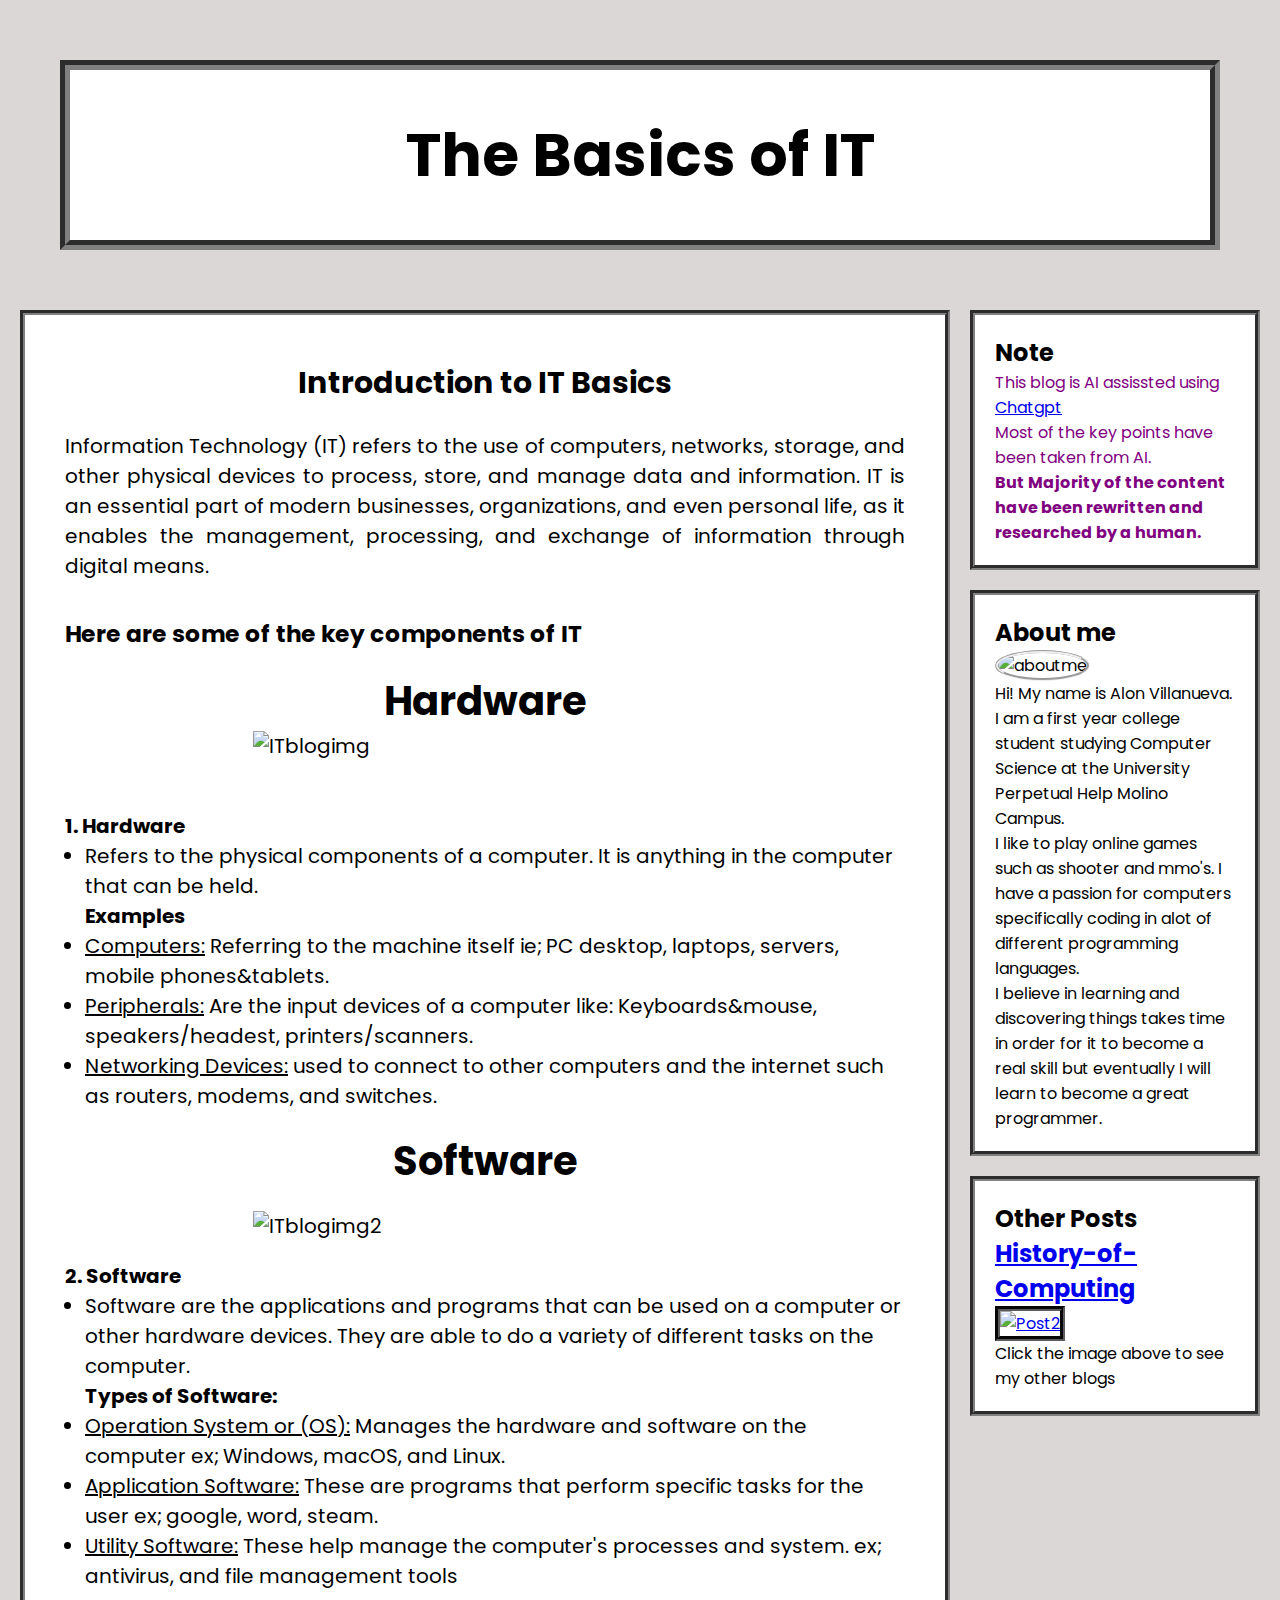
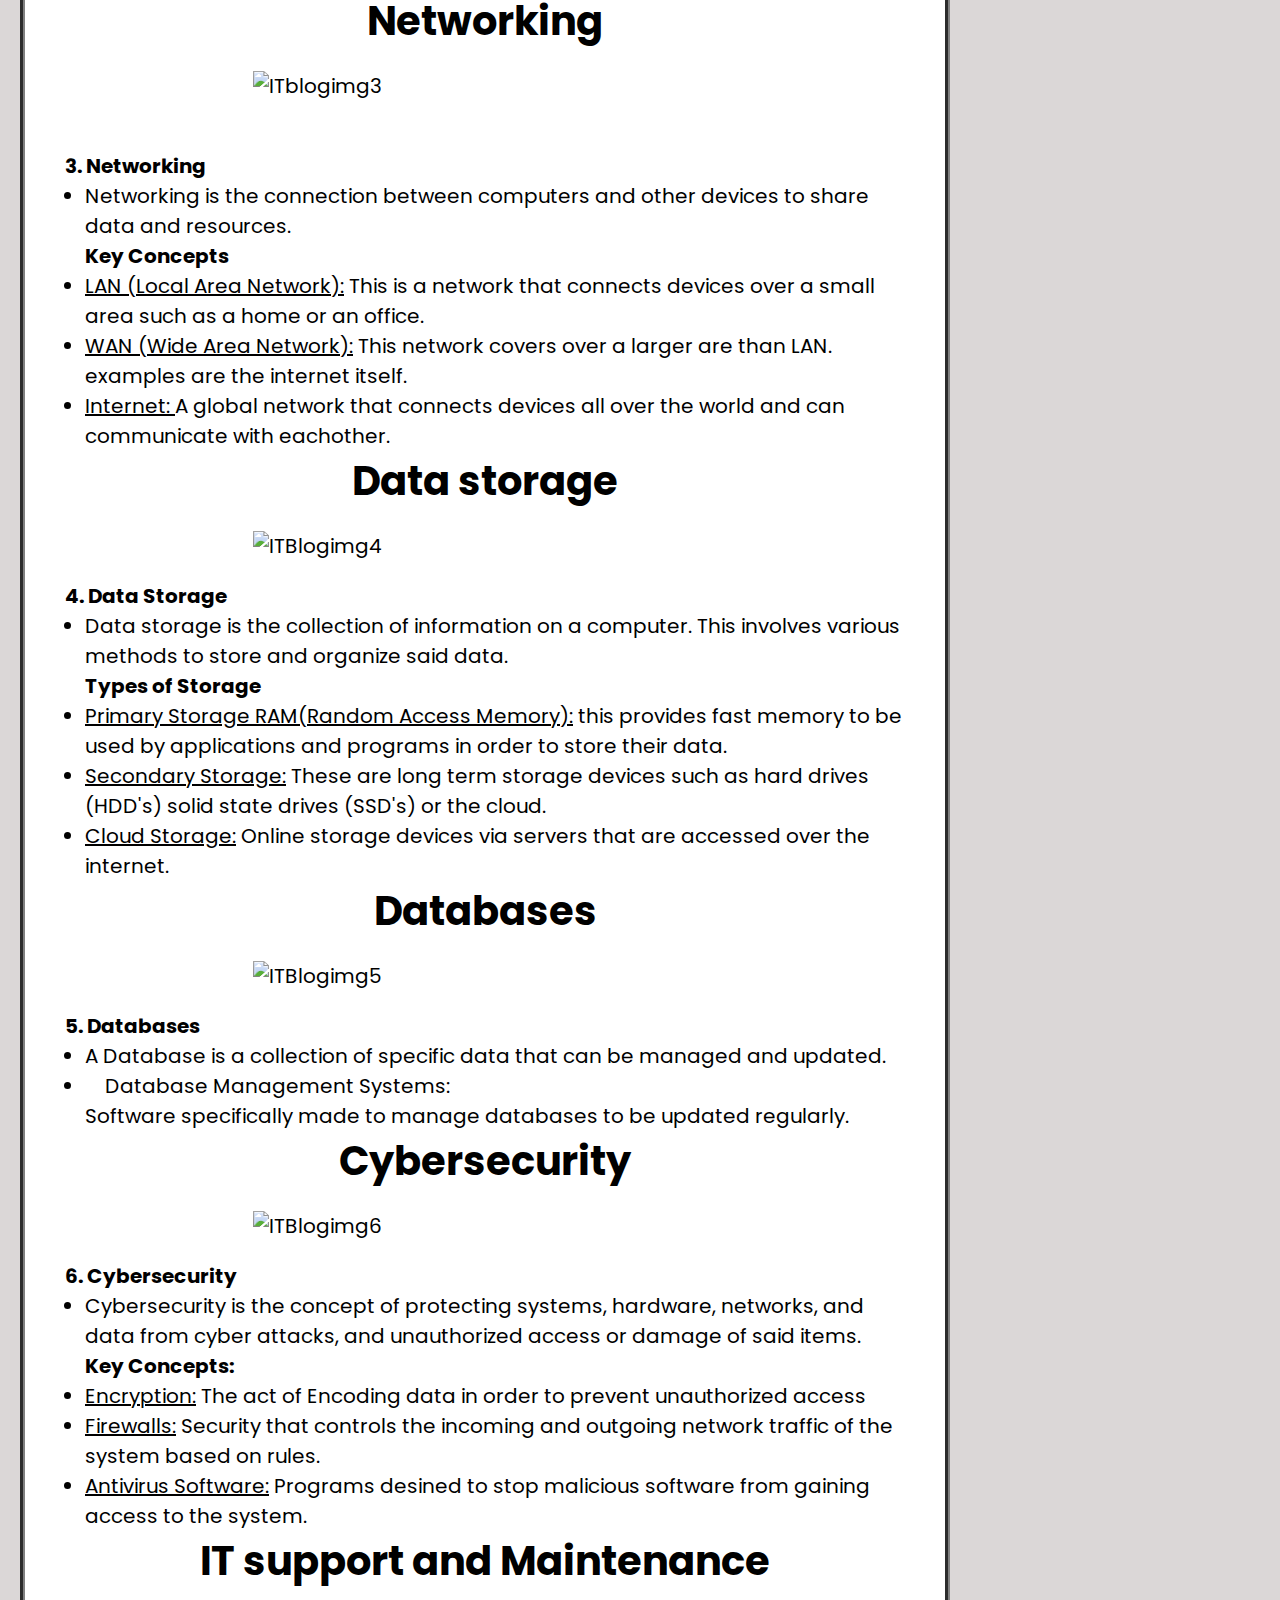
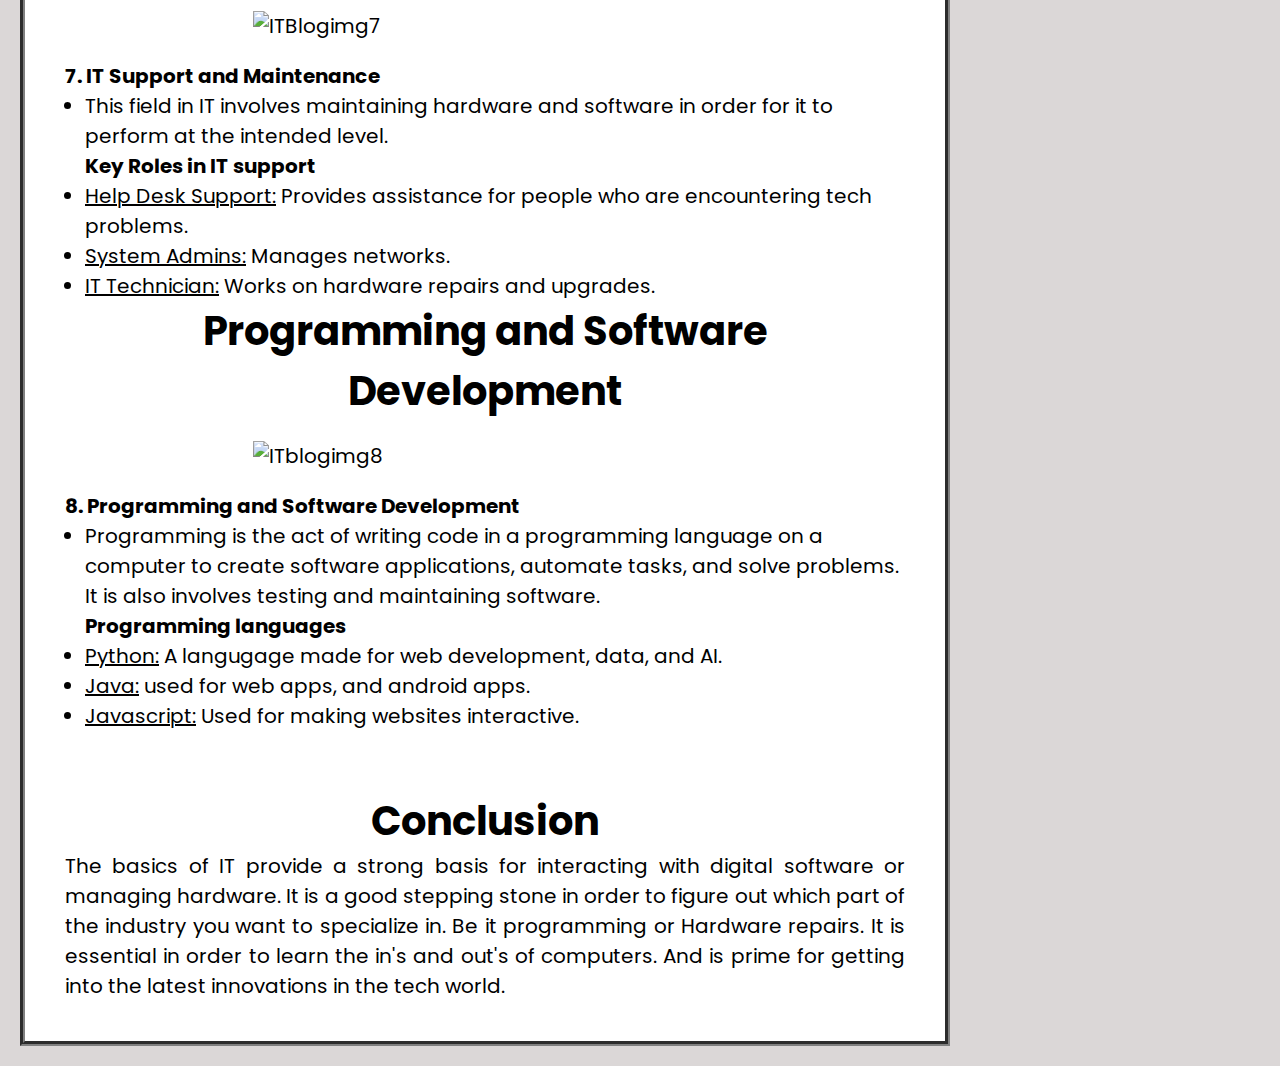
==== The basics of IT.html @ 5432d049 "Add files via upload" ====
<!DOCTYPE html>
<html lang="en">
<head>
    <meta charset="UTF-8">
    <meta name="viewport" content="width=device-width, initial-scale=1.0">
    <title>The Basics of IT</title>

    <!--Stylesheet-->
    <link rel="stylesheet" href="style.css"/>

    <!--Poppins-->
    <link rel="preconnect" href="https://fonts.googleapis.com">
    <link rel="preconnect" href="https://fonts.gstatic.com" crossorigin>
    <link href="https://fonts.googleapis.com/css2?family=Poppins:ital,wght@0,100;0,200;0,300;0,400;0,500;0,600;0,700;0,800;0,900;1,100;1,200;1,300;1,400;1,500;1,600;1,700;1,800;1,900&display=swap" rel="stylesheet">
</head>

<body>
    <!--Title-->

    <div class = "header_box">
        <h2>The Basics of IT</h2>
    </div>

<!--Blog-->
<div class="blog">
    <div class="leftcolumn">
        <div class="container">
            <!--Blog header-->
                <div class="blog_header">
                    <h2>Introduction to IT Basics</h2>
                </div>
                <!--header-->
                <div class="IT_blog_text">
                    <p>Information Technology (IT) refers to the use of computers, networks, storage, and other physical devices to process, store, and manage data and information. IT is an essential part of modern businesses, organizations, and even personal life, as it enables the management, processing, and exchange of information through digital means.</p>
                    <h3><br>Here are some of the key components of IT<br></h3>
                    <!--blog image-->
                    <div class="blog_image">
                        <h1>Hardware</h1>
                        <img src="computer-hardware.jpg" alt="ITblogimg">
                    </div>
                    <h4><br>1. Hardware</h4>
                    <ul>
                        <li>Refers to the physical components of a computer. It is anything in the computer that can be held.</li>
                        <b>Examples</b>
                        <li><u>Computers:</u> Referring to the machine itself ie; PC desktop, laptops, servers, mobile phones&tablets. </li>
                        <li><u>Peripherals:</u> Are the input devices of a computer like: Keyboards&mouse, speakers/headest, printers/scanners.</li>
                        <li><u>Networking Devices:</u> used to connect to other computers and the internet such as routers, modems, and switches.</li>
                    </ul>
                </div>           

            <!--blog text and images-->
            <div class="IT_blog_text">
                        <h1>Software</h1>
                <div class="blog_image">
                    <img src="Software.jpg" alt="ITblogimg2"> 
                </div>
                    <h4>2. Software</h4>
                <ul>
                    <li>Software are the applications and programs that can be used on a computer or other hardware devices. They are able to do a variety of different tasks on the computer.</li>
                    <h4>Types of Software:</h4>
                    <li><u>Operation System or (OS):</u> Manages the hardware and software on the computer ex; Windows, macOS, and Linux.</li>
                    <li><u>Application Software:</u> These are programs that perform specific tasks for the user ex; google, word, steam.</li>
                    <li><u>Utility Software:</u> These help manage the computer's processes and system. ex; antivirus, and file management tools</li>
                </ul>
                        <h1>Networking</h1>
                    <div class="blog_image">
                        <img src="Networking.jpg" alt="ITblogimg3">
                    </div>
                    <h4><br>3. Networking</h4>
                    <ul>
                        <li>Networking is the connection between computers and other devices to share data and resources.</li>
                        <h4>Key Concepts</h4>
                        <li><u>LAN (Local Area Network):</u> This is a network that connects devices over a small area such as a home or an office.</li>
                        <li><u>WAN (Wide Area Network):</u> This network covers over a larger are than LAN. examples are the internet itself.</li>
                        <li><u>Internet: </u> A global network that connects devices all over the world and can communicate with eachother.</li>
                    </ul>
                    
                    <h1>Data storage</h1>
                    <div class="blog_image">
                        <img src="Data-Storage-Devices.png" alt="ITBlogimg4">
                    </div>
                    <h4>4. Data Storage</h4>
                    <ul>
                        <li>Data storage is the collection of information on a computer. This involves various methods to store and organize said data.</li>
                        <h4>Types of Storage</h4>
                        <li><u>Primary Storage RAM(Random Access Memory):</u> this provides fast memory to be used by applications and programs in order to store their data.</li>
                        <li><u>Secondary Storage:</u> These are long term storage devices such as hard drives (HDD's) solid state drives (SSD's) or the cloud.</li>
                        <li><u>Cloud Storage:</u> Online storage devices via servers that are accessed over the internet.</li>
                    </ul>

                    <h1>Databases</h1>
                    <div class="blog_image">
                        <img src="Databases.png" alt="ITBlogimg5">
                    </div>
                    <h4>5. Databases</h4>
                    <ul>
                        <li>A Database is a collection of specific data that can be managed and updated.</li>
                        <li><ul>Database Management Systems:</ul> Software specifically made to manage databases to be updated regularly.</li>
                    </ul>

                    <h1>Cybersecurity</h1>
                    <div class="blog_image">
                        <img src="Cybersecurity.jpg" alt="ITBlogimg6">
                    </div>
                    <h4>6. Cybersecurity</h4>
                    <ul>
                        <li>Cybersecurity is the concept of protecting systems, hardware, networks, and data from cyber attacks, and unauthorized access or damage of said items.</li>
                        <h4>Key Concepts:</h4>
                        <li><u>Encryption:</u> The act of Encoding data in order to prevent unauthorized access</li>
                        <li><u>Firewalls:</u> Security that controls the incoming and outgoing network traffic of the system based on rules.</li>
                        <li><u>Antivirus Software:</u> Programs desined to stop malicious software from gaining access to the system.</li>
                    </ul>

                    <h1>IT support and Maintenance</h1>
                    <div class="blog_image">
                        <img src="IT support.jpg" alt="ITBlogimg7">
                     </div>
                     <h4>7. IT Support and Maintenance</h4>
                     <ul>
                        <li>This field in IT involves maintaining hardware and software in order for it to perform at the intended level.</li>
                        <h4>Key Roles in IT support</h4>
                        <li><u>Help Desk Support:</u> Provides assistance for people who are encountering tech problems.</li>
                        <li><u>System Admins:</u> Manages networks.</li>
                        <li><u>IT Technician:</u> Works on hardware repairs and upgrades.</li>
                     </ul>

                     <h1>Programming and Software Development</h1>
                     <div class="blog_image">
                        <img src="Programming languages.jpg" alt="ITblogimg8">
                     </div>
                     <h4>8. Programming and Software Development</h4>
                     <ul>
                        <li>Programming is the act of writing code in a programming language on a computer to create software applications, automate tasks, and solve problems. It is also involves testing and maintaining software.</li>
                        <h4>Programming languages</h4>
                        <li><u>Python:</u> A langugage made for web development, data, and AI.</li>
                        <li><u>Java:</u> used for web apps, and android apps.</li>
                        <li><u>Javascript:</u> Used for making websites interactive. <br></li>
                    </ul>

                    <h1><br>Conclusion</h1>
                    <p>The basics of IT provide a strong basis for interacting with digital software or managing hardware. It is a good stepping stone in order to figure out which part of the industry you want to specialize in. Be it programming or Hardware repairs. It is essential in order to learn the in's and out's of computers. And is prime for getting into the latest innovations in the tech world.</p>
            </div>
        </div>    
    </div>
    <div class="rightcolumn">
        <div class="container">
            <h2>Note</h2>
            <div class="note">
            <p>This blog is AI assissted using <a href="https://chatgpt.com"><u>Chatgpt</u></a> <br> Most of the key points have been taken from AI. <br> <b>But Majority of the content have been rewritten and researched by a human.</b></p>
            </div>
        </div>
        <div class="container">
            <h2>About me</h2>
            <div class="abtmeimg">
                <img src="selfie.jpg" width="200px" alt="aboutme">
            </div>
            <p>Hi! My name is Alon Villanueva. I am a first year college student studying Computer Science at the University Perpetual Help Molino Campus. <br> I like to play online games such as shooter and mmo's. I have a passion for computers specifically coding in alot of different programming languages. <br> I believe in learning and discovering things takes time in order for it to become a real skill but eventually I will learn to become a great programmer.</p>
        </div>
        <div class="container">
            <h2>Other Posts</h2>
            <div class="Otherposts">
            <a href="The history of Computing.html">
                <h2>History-of-Computing</h2>
            <img src="History-of-Computing.jpg" alt="Post2">
            </a>
            <p>Click the image above to see my other blogs</p>
        </div>
        </div>
    </div>
</div> 
</body>
</html>
---- style.css ----
*{
    box-sizing: border-box;
    margin: 0px; 
    padding: 0px;
}
body{
    font-family: poppins;
    background: #dbd7d7;
    padding: 20px;
}
.header_box {
    justify-content: center;
    text-align: center;
    margin: 40px;
    padding: 40px;
    border: 10px solid grey;
    border-style: groove;
    background: white;
    font-size: 40px;
}


/*--blog history--*/

.leftcolumn {   
    float: left;
    width: 75%;
  }
  
  /* Right column */
.rightcolumn {
    float: left;
    width: 25%;
    padding-left: 20px;
  }

  
.container{
    background-color: white;
    padding: 20px;
    margin-top: 20px;
    border: 5px solid grey;
    border-style: groove;
}
.blog:after{
    content: "";
    display: table;
    clear: both;
}
.blog_header  {
     text-align: center;
     padding: 25px;
     font-size: 20px;
}
.blog_image{
    width: 60%;
    margin-left: auto;
    margin-right: auto;
    padding: 20px;
    object-position: center;
}
.blog_text{
    text-align: center;
    padding: 20px;
}
.blog_text li {
    list-style: none;
    text-align: center;
}
.blog_text h3{
    padding: 15px;
}
.footer {
    padding: 20px;
    text-align: center;
    background: white;
    border: 1px solid black;
    margin-top: 20px;
  }
.note p{
    color: purple;
}
.blog_image img{
    width: 600px;
    height: 300px;
    object-position: center;
}

/*--IT--*/

.IT_blog_text {
    text-align: justify;
    margin-left: 20px;
    margin-right: 20px;
    margin-bottom: 20px;
    font-size: 20px;
}
.IT_blog_text h1{
    text-align: center;
}
.IT_blog_text ul{
    text-align: left;
    margin-left: 20px;
}
.abtmeimg img {
    align-items: center;
    width: 200px;
    border-radius: 50%;
    border-style: groove;
}
.Otherposts img {
    width: 300px;
    border: solid rgb(92, 92, 92) 5px;
    border-style: groove;
}
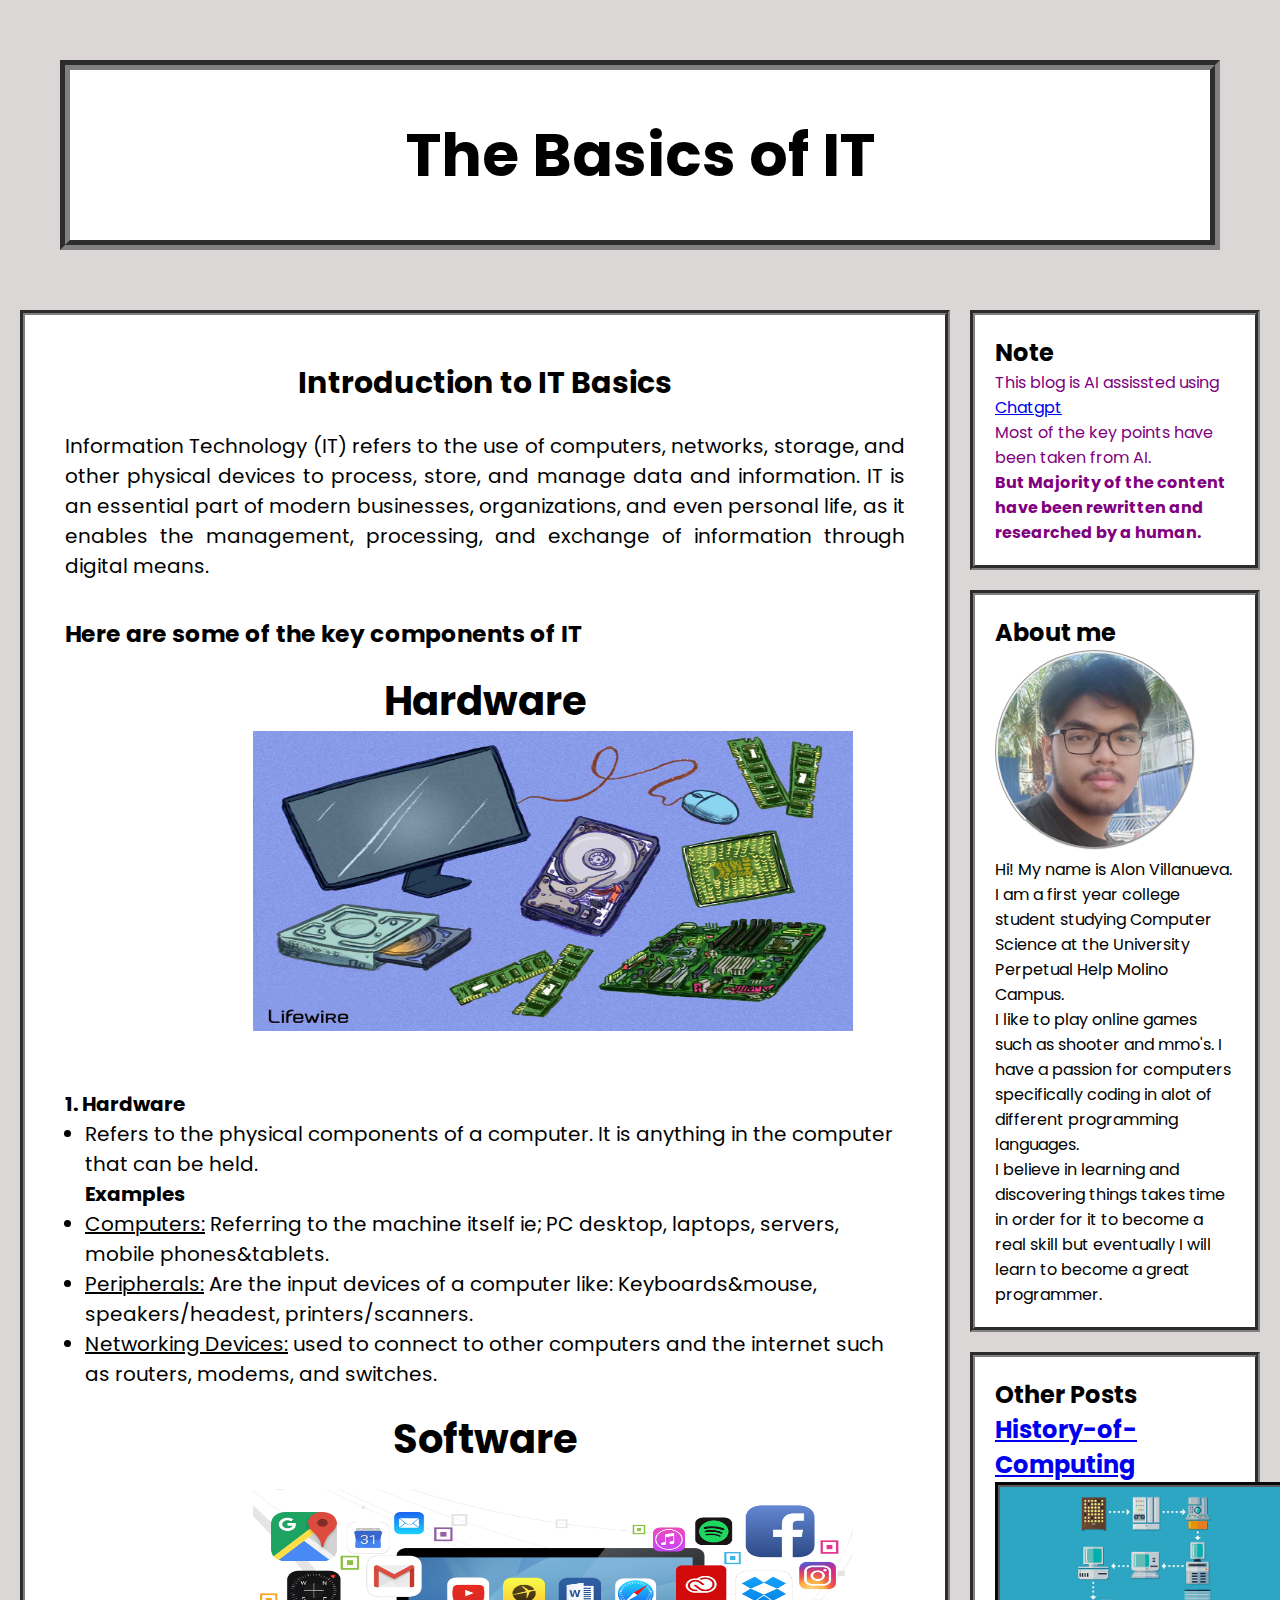
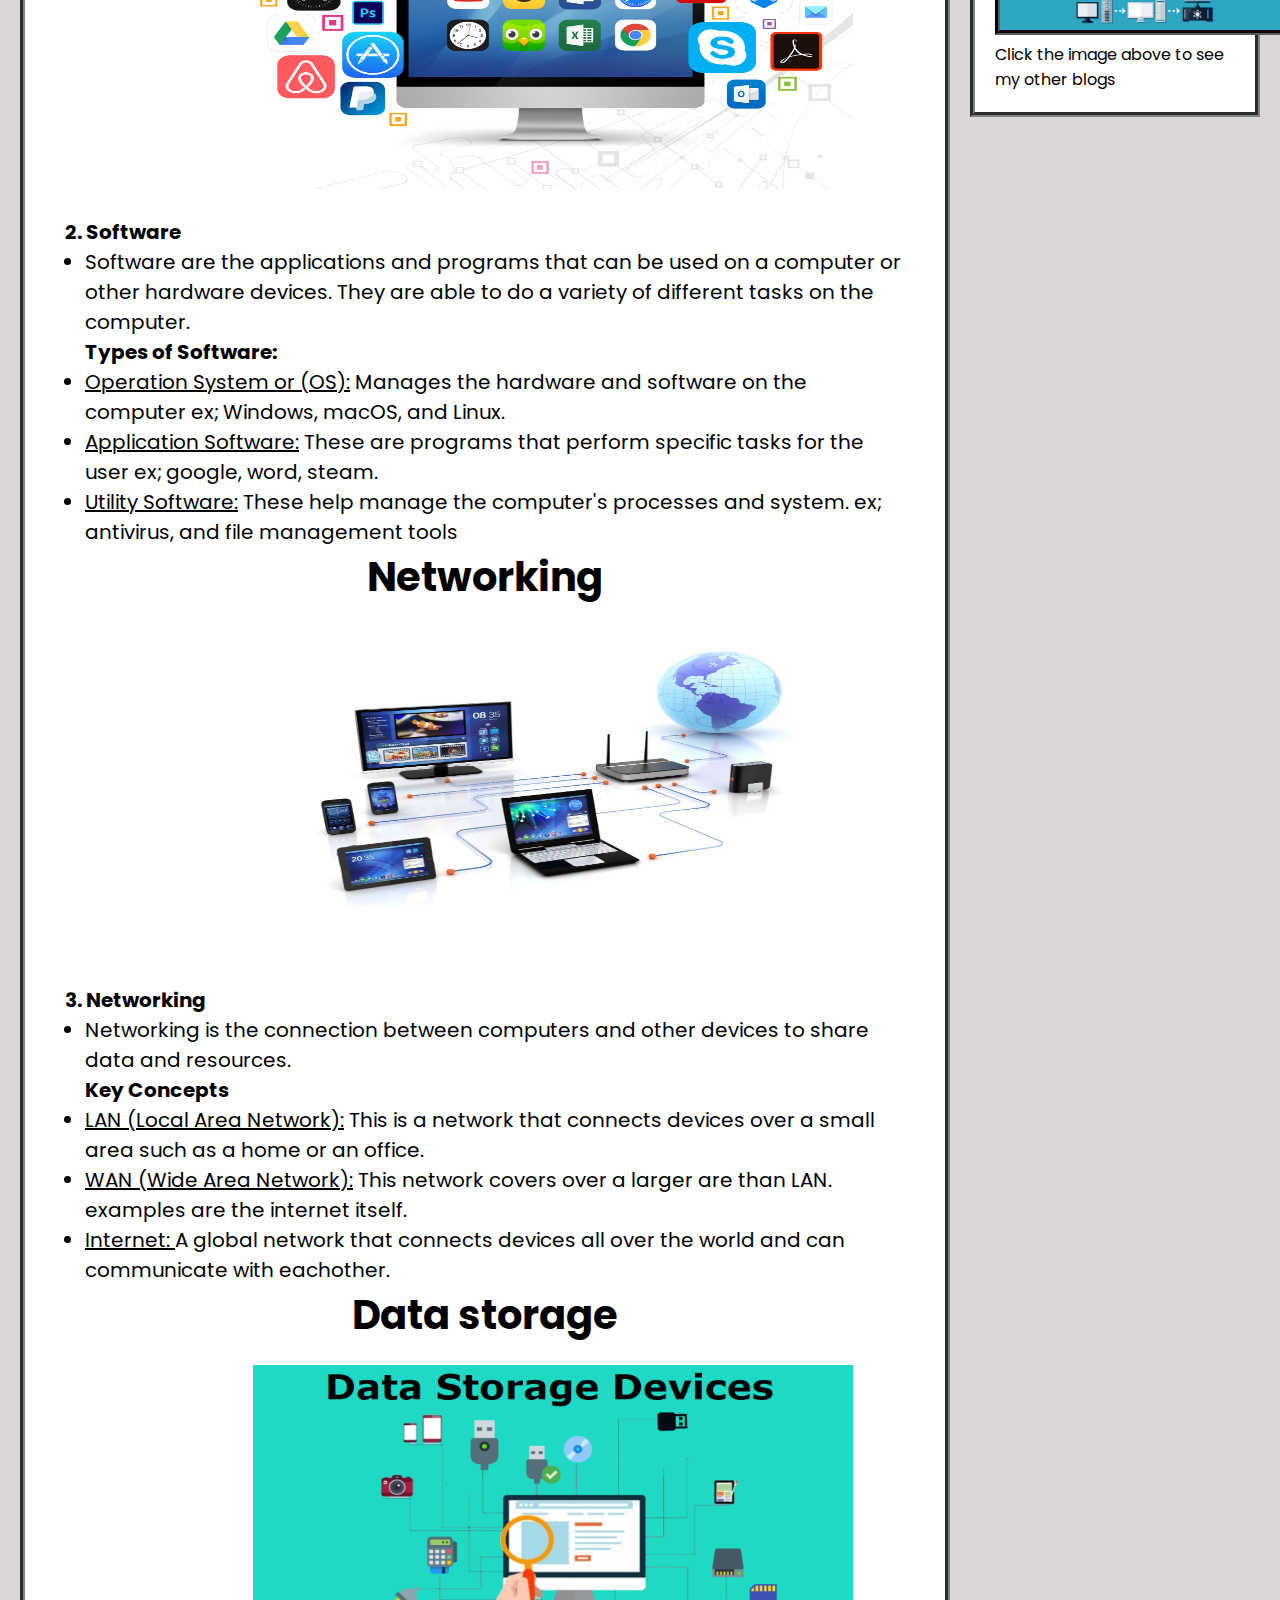
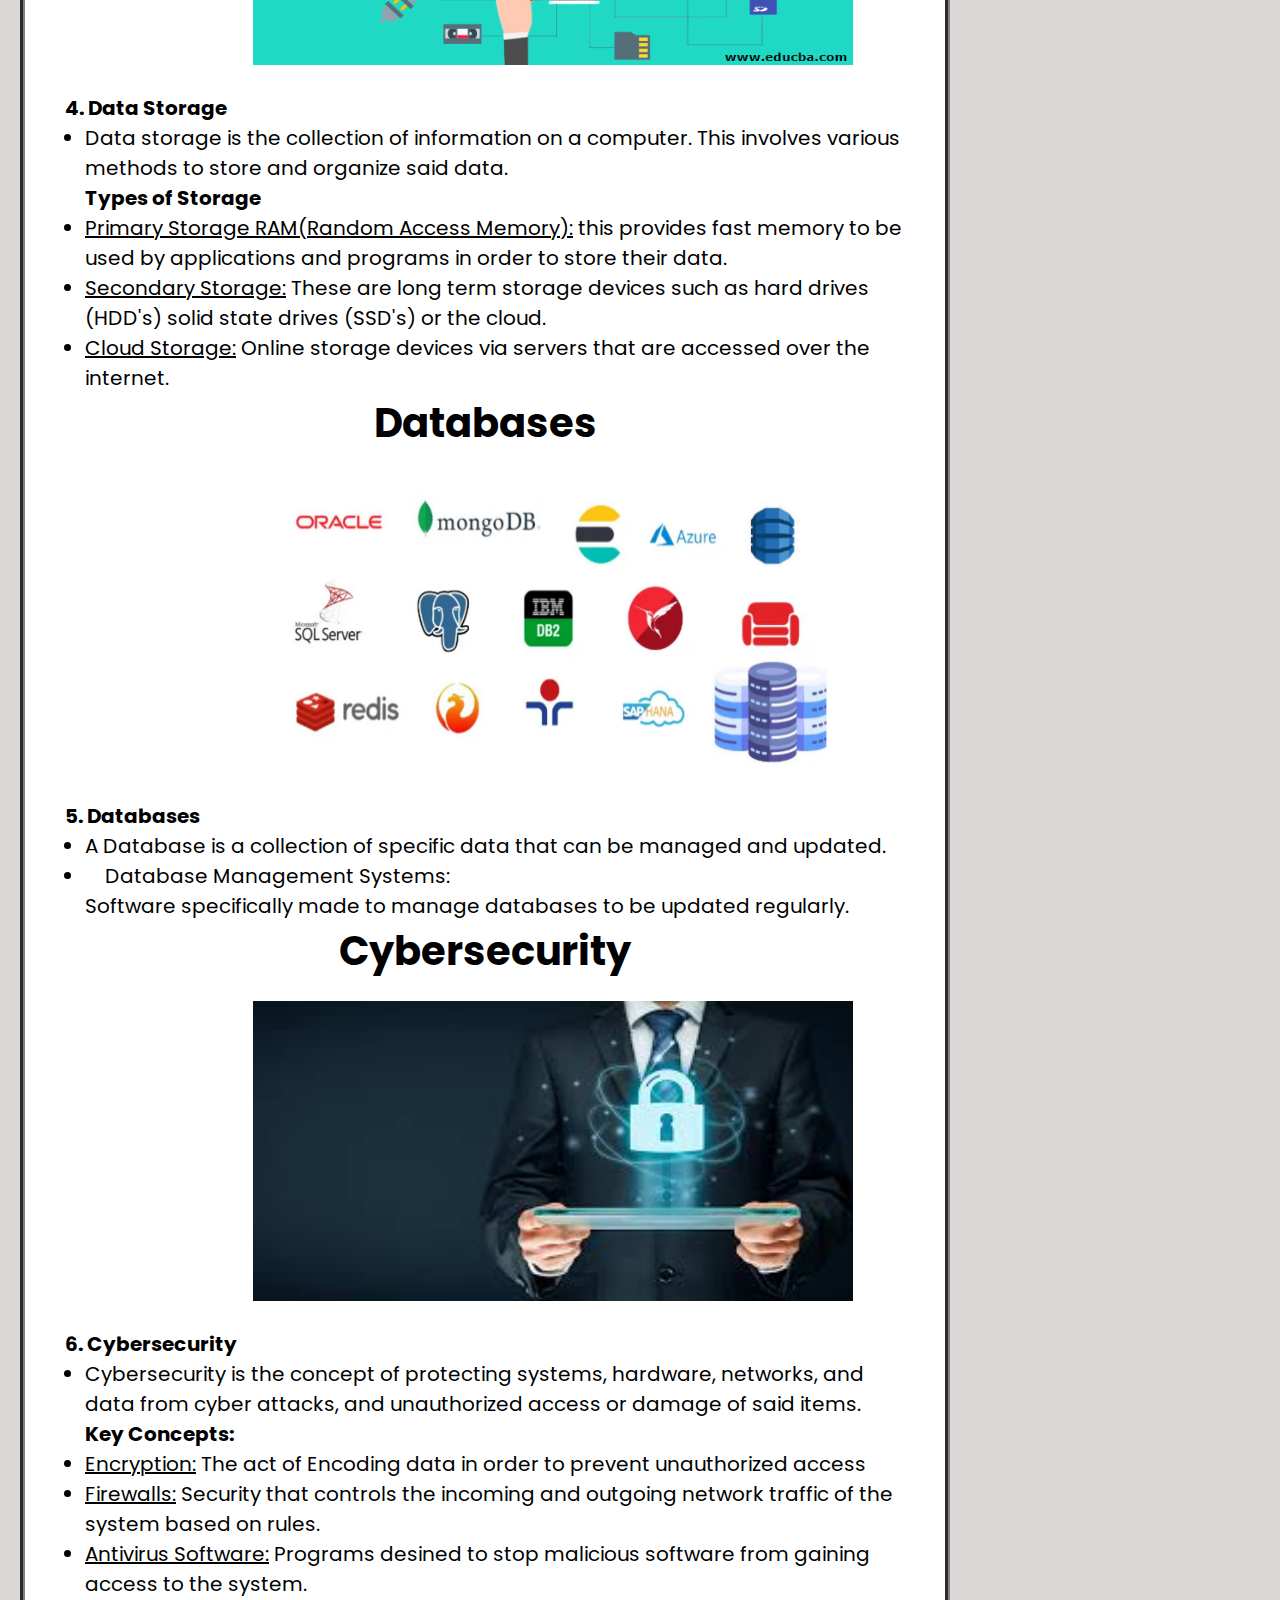
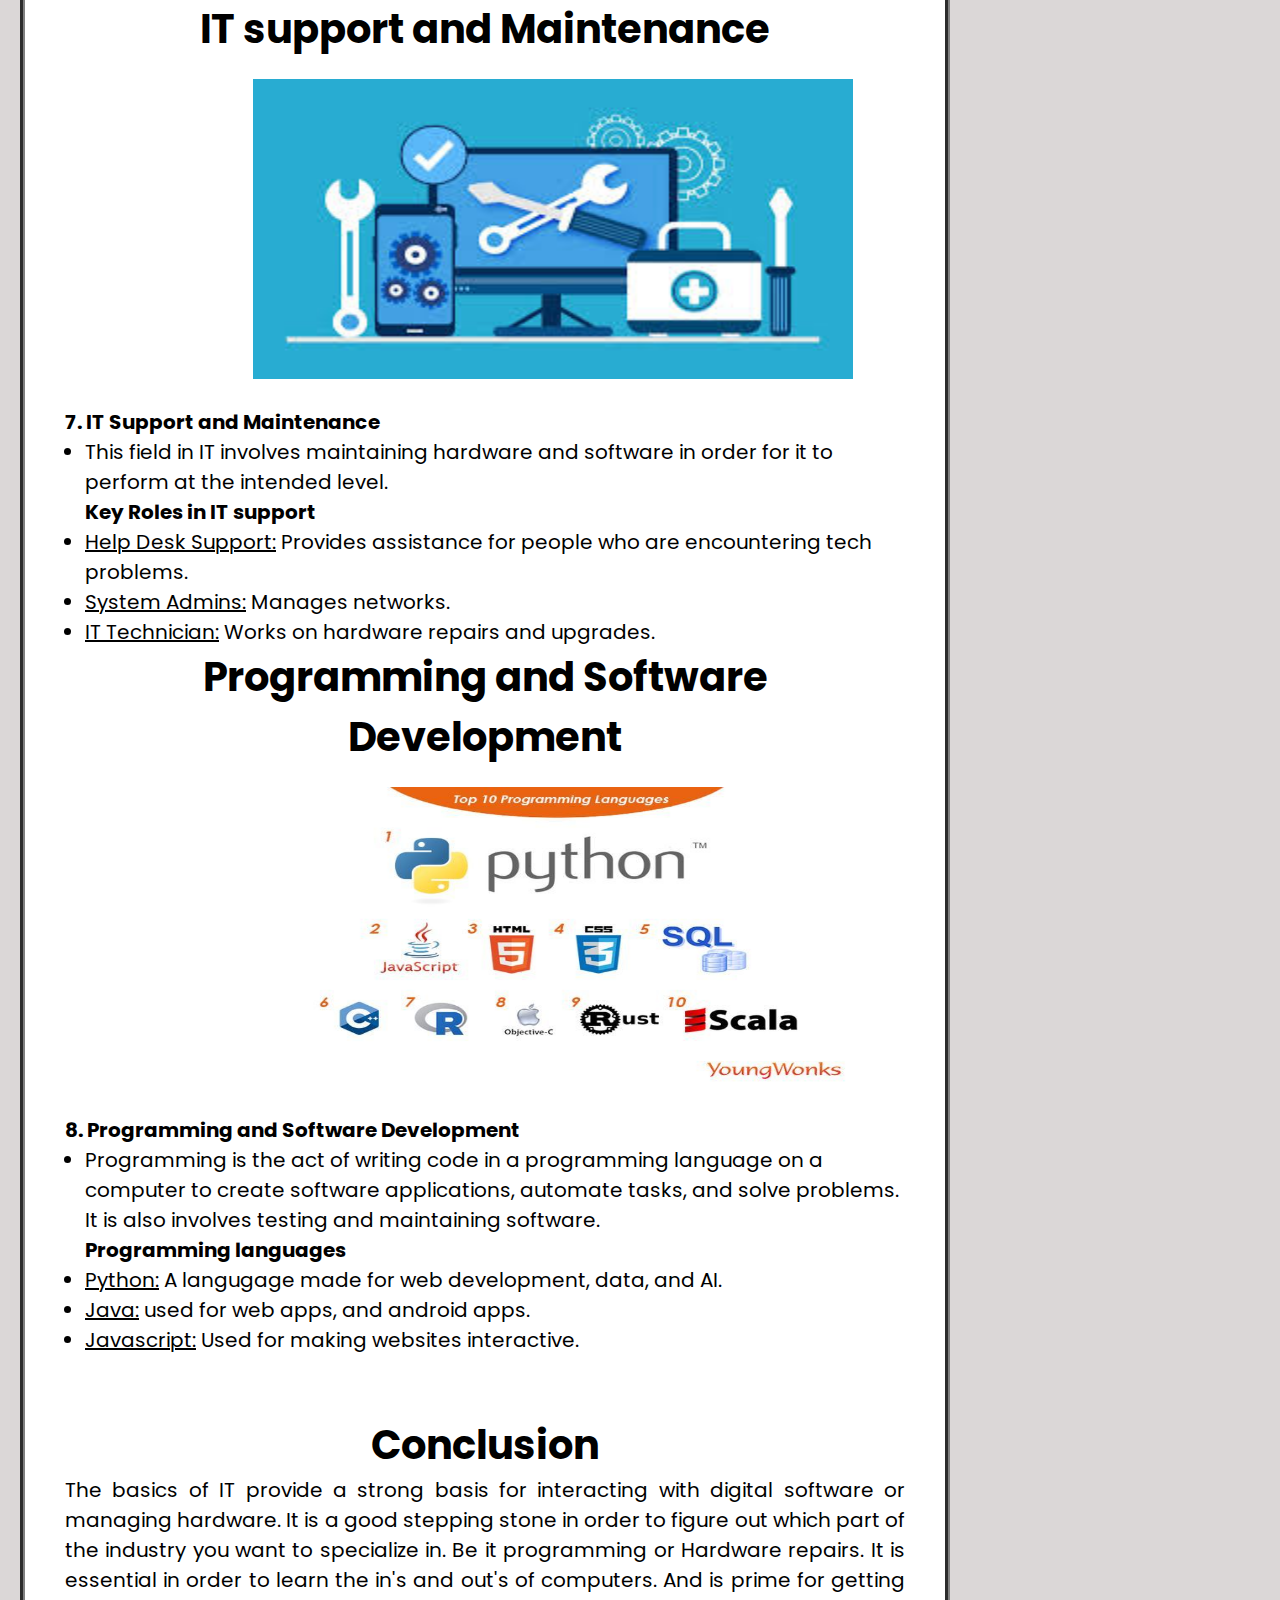
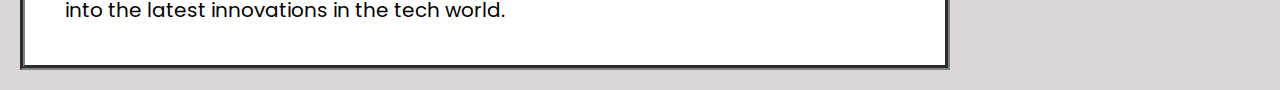
==== commit d56d3f5e: "Update The basics of IT.html" ====
--- a/The basics of IT.html
+++ b/The basics of IT.html
@@ -36,7 +36,7 @@
                     <!--blog image-->
                     <div class="blog_image">
                         <h1>Hardware</h1>
-                        <img src="computer-hardware.jpg" alt="ITblogimg">
+                        <img src="/Assets/computer-hardware.jpg" alt="ITblogimg">
                     </div>
                     <h4><br>1. Hardware</h4>
                     <ul>
@@ -52,7 +52,7 @@
             <div class="IT_blog_text">
                         <h1>Software</h1>
                 <div class="blog_image">
-                    <img src="Software.jpg" alt="ITblogimg2"> 
+                    <img src="/Assets/Software.jpg" alt="ITblogimg2"> 
                 </div>
                     <h4>2. Software</h4>
                 <ul>
@@ -64,7 +64,7 @@
                 </ul>
                         <h1>Networking</h1>
                     <div class="blog_image">
-                        <img src="Networking.jpg" alt="ITblogimg3">
+                        <img src="/Assets/Networking.jpg" alt="ITblogimg3">
                     </div>
                     <h4><br>3. Networking</h4>
                     <ul>
@@ -77,7 +77,7 @@
                     
                     <h1>Data storage</h1>
                     <div class="blog_image">
-                        <img src="Data-Storage-Devices.png" alt="ITBlogimg4">
+                        <img src="/Assets/Data-Storage-Devices.png" alt="ITBlogimg4">
                     </div>
                     <h4>4. Data Storage</h4>
                     <ul>
@@ -90,7 +90,7 @@
 
                     <h1>Databases</h1>
                     <div class="blog_image">
-                        <img src="Databases.png" alt="ITBlogimg5">
+                        <img src="/Assets/Databases.png" alt="ITBlogimg5">
                     </div>
                     <h4>5. Databases</h4>
                     <ul>
@@ -100,7 +100,7 @@
 
                     <h1>Cybersecurity</h1>
                     <div class="blog_image">
-                        <img src="Cybersecurity.jpg" alt="ITBlogimg6">
+                        <img src="/Assets/Cybersecurity.jpg" alt="ITBlogimg6">
                     </div>
                     <h4>6. Cybersecurity</h4>
                     <ul>
@@ -113,7 +113,7 @@
 
                     <h1>IT support and Maintenance</h1>
                     <div class="blog_image">
-                        <img src="IT support.jpg" alt="ITBlogimg7">
+                        <img src="/Assets/IT support.jpg" alt="ITBlogimg7">
                      </div>
                      <h4>7. IT Support and Maintenance</h4>
                      <ul>
@@ -126,7 +126,7 @@
 
                      <h1>Programming and Software Development</h1>
                      <div class="blog_image">
-                        <img src="Programming languages.jpg" alt="ITblogimg8">
+                        <img src="/Assets/Programming languages.jpg" alt="ITblogimg8">
                      </div>
                      <h4>8. Programming and Software Development</h4>
                      <ul>
@@ -152,7 +152,7 @@
         <div class="container">
             <h2>About me</h2>
             <div class="abtmeimg">
-                <img src="selfie.jpg" width="200px" alt="aboutme">
+                <img src="/Assets/selfie.jpg" width="200px" alt="aboutme">
             </div>
             <p>Hi! My name is Alon Villanueva. I am a first year college student studying Computer Science at the University Perpetual Help Molino Campus. <br> I like to play online games such as shooter and mmo's. I have a passion for computers specifically coding in alot of different programming languages. <br> I believe in learning and discovering things takes time in order for it to become a real skill but eventually I will learn to become a great programmer.</p>
         </div>
@@ -161,7 +161,7 @@
             <div class="Otherposts">
             <a href="The history of Computing.html">
                 <h2>History-of-Computing</h2>
-            <img src="History-of-Computing.jpg" alt="Post2">
+            <img src="/Assets/History-of-Computing.jpg" alt="Post2">
             </a>
             <p>Click the image above to see my other blogs</p>
         </div>
@@ -169,4 +169,4 @@
     </div>
 </div> 
 </body>
-</html> +</html> 
